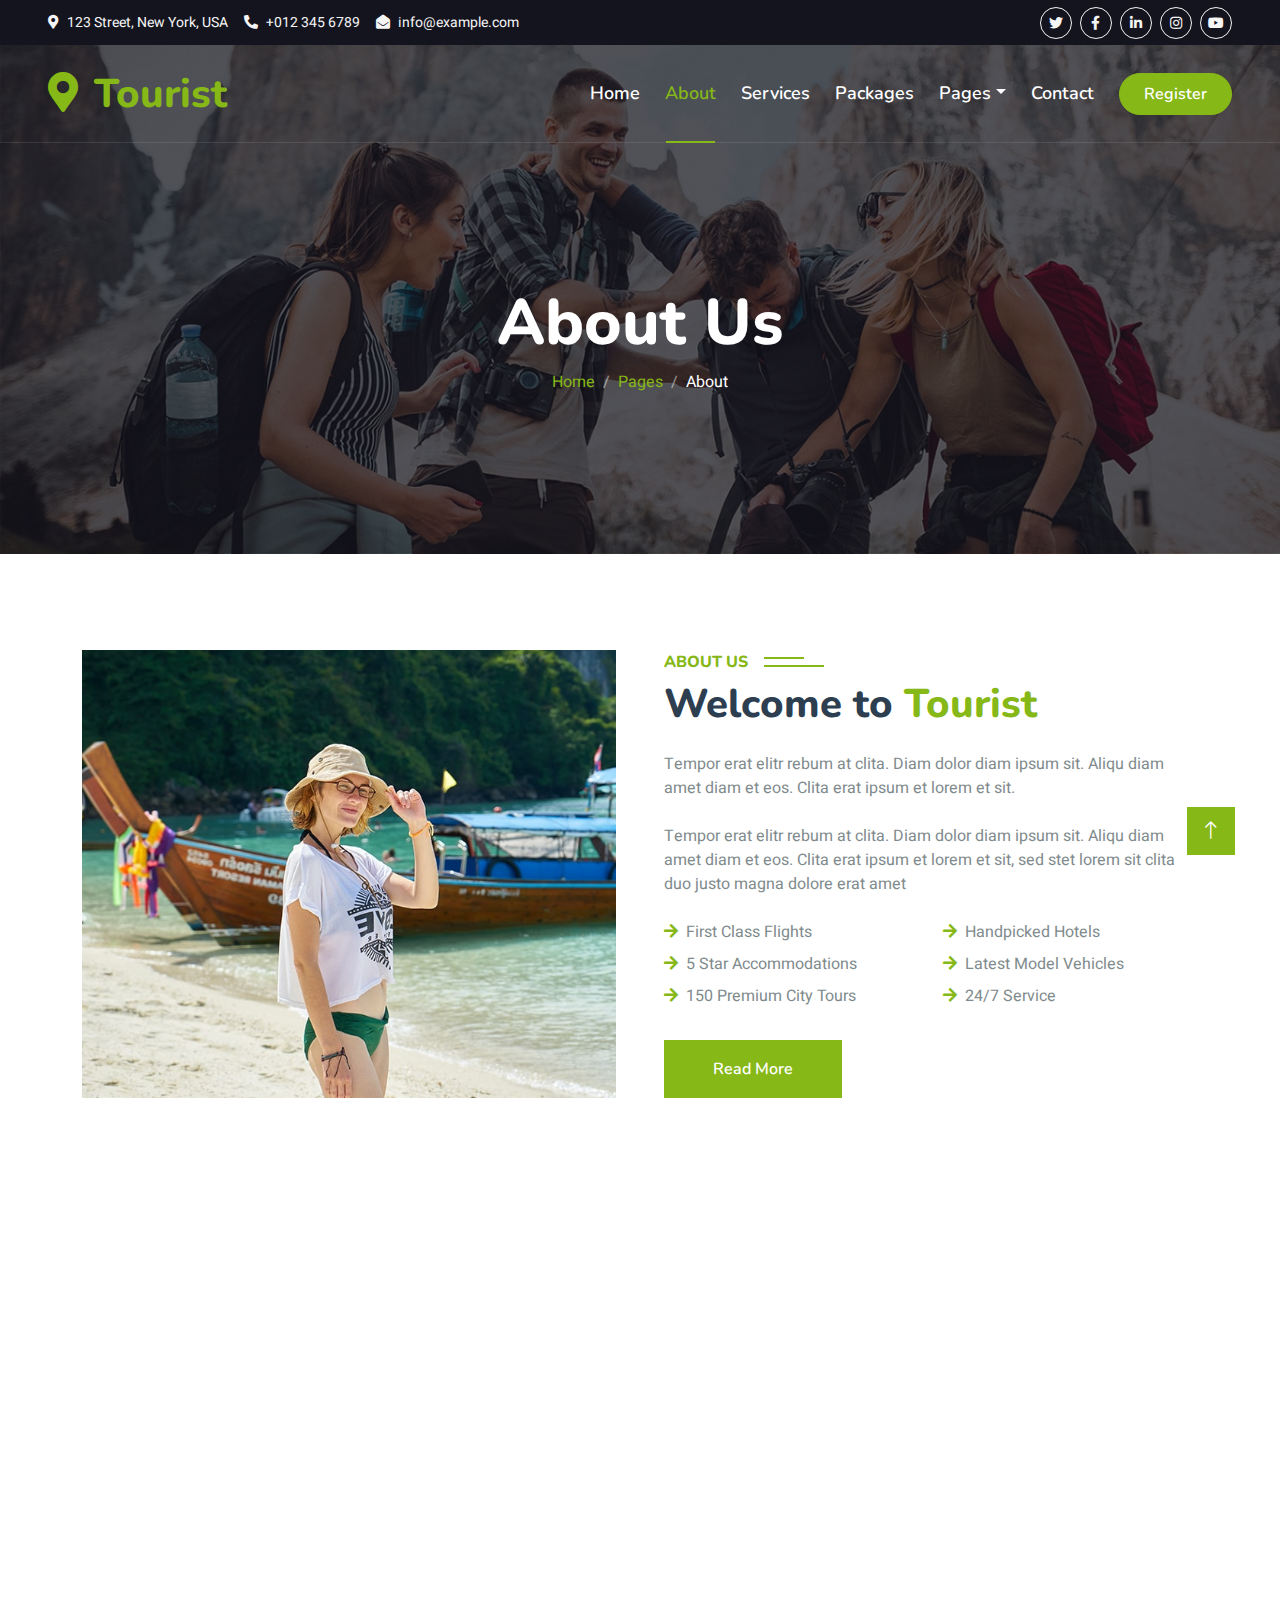
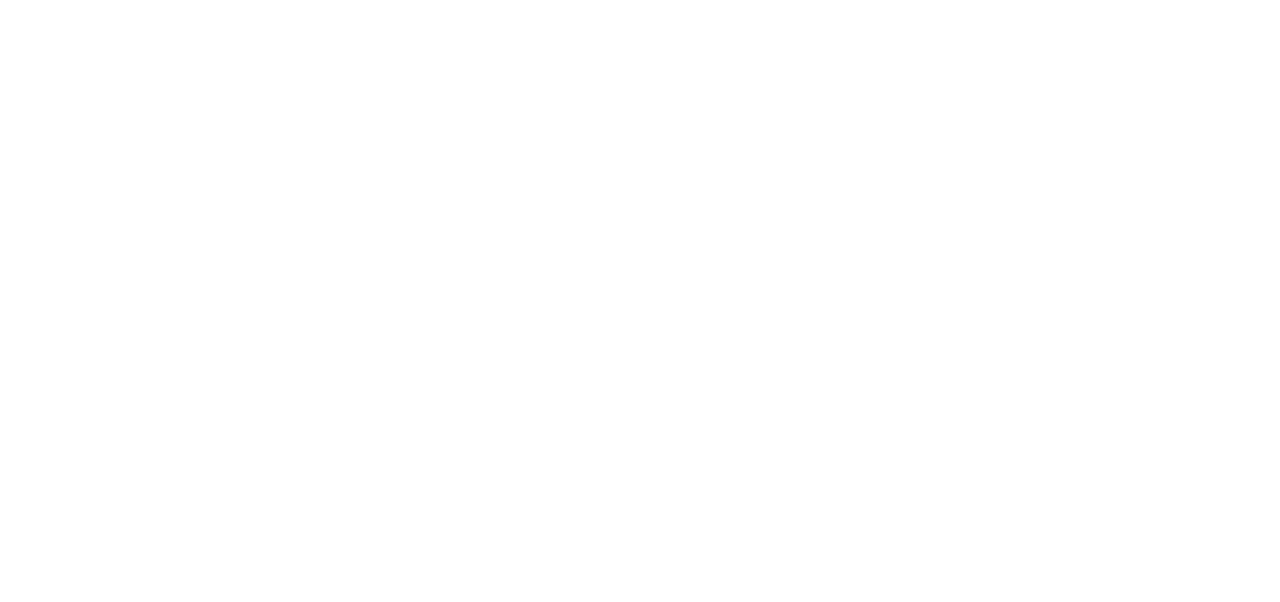
==== about.html @ eff5f2e8 "first commit" ====
<!DOCTYPE html>
<html lang="en">

<head>
    <meta charset="utf-8">
    <title>Tourist - Travel Agency HTML Template</title>
    <meta content="width=device-width, initial-scale=1.0" name="viewport">
    <meta content="" name="keywords">
    <meta content="" name="description">

    <!-- Favicon -->
    <link href="img/favicon.ico" rel="icon">

    <!-- Google Web Fonts -->
    <link rel="preconnect" href="https://fonts.googleapis.com">
    <link rel="preconnect" href="https://fonts.gstatic.com" crossorigin>
    <link href="https://fonts.googleapis.com/css2?family=Heebo:wght@400;500;600&family=Nunito:wght@600;700;800&display=swap" rel="stylesheet">

    <!-- Icon Font Stylesheet -->
    <link href="https://cdnjs.cloudflare.com/ajax/libs/font-awesome/5.10.0/css/all.min.css" rel="stylesheet">
    <link href="https://cdn.jsdelivr.net/npm/bootstrap-icons@1.4.1/font/bootstrap-icons.css" rel="stylesheet">

    <!-- Libraries Stylesheet -->
    <link href="lib/animate/animate.min.css" rel="stylesheet">
    <link href="lib/owlcarousel/assets/owl.carousel.min.css" rel="stylesheet">
    <link href="lib/tempusdominus/css/tempusdominus-bootstrap-4.min.css" rel="stylesheet" />

    <!-- Customized Bootstrap Stylesheet -->
    <link href="css/bootstrap.min.css" rel="stylesheet">

    <!-- Template Stylesheet -->
    <link href="css/style.css" rel="stylesheet">
</head>

<body>
    <!-- Spinner Start -->
    <div id="spinner" class="show bg-white position-fixed translate-middle w-100 vh-100 top-50 start-50 d-flex align-items-center justify-content-center">
        <div class="spinner-border text-primary" style="width: 3rem; height: 3rem;" role="status">
            <span class="sr-only">Loading...</span>
        </div>
    </div>
    <!-- Spinner End -->


    <!-- Topbar Start -->
    <div class="container-fluid bg-dark px-5 d-none d-lg-block">
        <div class="row gx-0">
            <div class="col-lg-8 text-center text-lg-start mb-2 mb-lg-0">
                <div class="d-inline-flex align-items-center" style="height: 45px;">
                    <small class="me-3 text-light"><i class="fa fa-map-marker-alt me-2"></i>123 Street, New York, USA</small>
                    <small class="me-3 text-light"><i class="fa fa-phone-alt me-2"></i>+012 345 6789</small>
                    <small class="text-light"><i class="fa fa-envelope-open me-2"></i>info@example.com</small>
                </div>
            </div>
            <div class="col-lg-4 text-center text-lg-end">
                <div class="d-inline-flex align-items-center" style="height: 45px;">
                    <a class="btn btn-sm btn-outline-light btn-sm-square rounded-circle me-2" href=""><i class="fab fa-twitter fw-normal"></i></a>
                    <a class="btn btn-sm btn-outline-light btn-sm-square rounded-circle me-2" href=""><i class="fab fa-facebook-f fw-normal"></i></a>
                    <a class="btn btn-sm btn-outline-light btn-sm-square rounded-circle me-2" href=""><i class="fab fa-linkedin-in fw-normal"></i></a>
                    <a class="btn btn-sm btn-outline-light btn-sm-square rounded-circle me-2" href=""><i class="fab fa-instagram fw-normal"></i></a>
                    <a class="btn btn-sm btn-outline-light btn-sm-square rounded-circle" href=""><i class="fab fa-youtube fw-normal"></i></a>
                </div>
            </div>
        </div>
    </div>
    <!-- Topbar End -->


    <!-- Navbar & Hero Start -->
    <div class="container-fluid position-relative p-0">
        <nav class="navbar navbar-expand-lg navbar-light px-4 px-lg-5 py-3 py-lg-0">
            <a href="" class="navbar-brand p-0">
                <h1 class="text-primary m-0"><i class="fa fa-map-marker-alt me-3"></i>Tourist</h1>
                <!-- <img src="img/logo.png" alt="Logo"> -->
            </a>
            <button class="navbar-toggler" type="button" data-bs-toggle="collapse" data-bs-target="#navbarCollapse">
                <span class="fa fa-bars"></span>
            </button>
            <div class="collapse navbar-collapse" id="navbarCollapse">
                <div class="navbar-nav ms-auto py-0">
                    <a href="index.html" class="nav-item nav-link">Home</a>
                    <a href="about.html" class="nav-item nav-link active">About</a>
                    <a href="service.html" class="nav-item nav-link">Services</a>
                    <a href="package.html" class="nav-item nav-link">Packages</a>
                    <div class="nav-item dropdown">
                        <a href="#" class="nav-link dropdown-toggle" data-bs-toggle="dropdown">Pages</a>
                        <div class="dropdown-menu m-0">
                            <a href="destination.html" class="dropdown-item">Destination</a>
                            <a href="booking.html" class="dropdown-item">Booking</a>
                            <a href="team.html" class="dropdown-item">Travel Guides</a>
                            <a href="testimonial.html" class="dropdown-item">Testimonial</a>
                            <a href="404.html" class="dropdown-item">404 Page</a>
                        </div>
                    </div>
                    <a href="contact.html" class="nav-item nav-link">Contact</a>
                </div>
                <a href="" class="btn btn-primary rounded-pill py-2 px-4">Register</a>
            </div>
        </nav>

        <div class="container-fluid bg-primary py-5 mb-5 hero-header">
            <div class="container py-5">
                <div class="row justify-content-center py-5">
                    <div class="col-lg-10 pt-lg-5 mt-lg-5 text-center">
                        <h1 class="display-3 text-white animated slideInDown">About Us</h1>
                        <nav aria-label="breadcrumb">
                            <ol class="breadcrumb justify-content-center">
                                <li class="breadcrumb-item"><a href="#">Home</a></li>
                                <li class="breadcrumb-item"><a href="#">Pages</a></li>
                                <li class="breadcrumb-item text-white active" aria-current="page">About</li>
                            </ol>
                        </nav>
                    </div>
                </div>
            </div>
        </div>
    </div>
    <!-- Navbar & Hero End -->


    <!-- About Start -->
    <div class="container-xxl py-5">
        <div class="container">
            <div class="row g-5">
                <div class="col-lg-6 wow fadeInUp" data-wow-delay="0.1s" style="min-height: 400px;">
                    <div class="position-relative h-100">
                        <img class="img-fluid position-absolute w-100 h-100" src="img/about.jpg" alt="" style="object-fit: cover;">
                    </div>
                </div>
                <div class="col-lg-6 wow fadeInUp" data-wow-delay="0.3s">
                    <h6 class="section-title bg-white text-start text-primary pe-3">About Us</h6>
                    <h1 class="mb-4">Welcome to <span class="text-primary">Tourist</span></h1>
                    <p class="mb-4">Tempor erat elitr rebum at clita. Diam dolor diam ipsum sit. Aliqu diam amet diam et eos. Clita erat ipsum et lorem et sit.</p>
                    <p class="mb-4">Tempor erat elitr rebum at clita. Diam dolor diam ipsum sit. Aliqu diam amet diam et eos. Clita erat ipsum et lorem et sit, sed stet lorem sit clita duo justo magna dolore erat amet</p>
                    <div class="row gy-2 gx-4 mb-4">
                        <div class="col-sm-6">
                            <p class="mb-0"><i class="fa fa-arrow-right text-primary me-2"></i>First Class Flights</p>
                        </div>
                        <div class="col-sm-6">
                            <p class="mb-0"><i class="fa fa-arrow-right text-primary me-2"></i>Handpicked Hotels</p>
                        </div>
                        <div class="col-sm-6">
                            <p class="mb-0"><i class="fa fa-arrow-right text-primary me-2"></i>5 Star Accommodations</p>
                        </div>
                        <div class="col-sm-6">
                            <p class="mb-0"><i class="fa fa-arrow-right text-primary me-2"></i>Latest Model Vehicles</p>
                        </div>
                        <div class="col-sm-6">
                            <p class="mb-0"><i class="fa fa-arrow-right text-primary me-2"></i>150 Premium City Tours</p>
                        </div>
                        <div class="col-sm-6">
                            <p class="mb-0"><i class="fa fa-arrow-right text-primary me-2"></i>24/7 Service</p>
                        </div>
                    </div>
                    <a class="btn btn-primary py-3 px-5 mt-2" href="">Read More</a>
                </div>
            </div>
        </div>
    </div>
    <!-- About End -->


    <!-- Team Start -->
    <div class="container-xxl py-5">
        <div class="container">
            <div class="text-center wow fadeInUp" data-wow-delay="0.1s">
                <h6 class="section-title bg-white text-center text-primary px-3">Travel Guide</h6>
                <h1 class="mb-5">Meet Our Guide</h1>
            </div>
            <div class="row g-4">
                <div class="col-lg-3 col-md-6 wow fadeInUp" data-wow-delay="0.1s">
                    <div class="team-item">
                        <div class="overflow-hidden">
                            <img class="img-fluid" src="img/team-1.jpg" alt="">
                        </div>
                        <div class="position-relative d-flex justify-content-center" style="margin-top: -19px;">
                            <a class="btn btn-square mx-1" href=""><i class="fab fa-facebook-f"></i></a>
                            <a class="btn btn-square mx-1" href=""><i class="fab fa-twitter"></i></a>
                            <a class="btn btn-square mx-1" href=""><i class="fab fa-instagram"></i></a>
                        </div>
                        <div class="text-center p-4">
                            <h5 class="mb-0">Full Name</h5>
                            <small>Designation</small>
                        </div>
                    </div>
                </div>
                <div class="col-lg-3 col-md-6 wow fadeInUp" data-wow-delay="0.3s">
                    <div class="team-item">
                        <div class="overflow-hidden">
                            <img class="img-fluid" src="img/team-2.jpg" alt="">
                        </div>
                        <div class="position-relative d-flex justify-content-center" style="margin-top: -19px;">
                            <a class="btn btn-square mx-1" href=""><i class="fab fa-facebook-f"></i></a>
                            <a class="btn btn-square mx-1" href=""><i class="fab fa-twitter"></i></a>
                            <a class="btn btn-square mx-1" href=""><i class="fab fa-instagram"></i></a>
                        </div>
                        <div class="text-center p-4">
                            <h5 class="mb-0">Full Name</h5>
                            <small>Designation</small>
                        </div>
                    </div>
                </div>
                <div class="col-lg-3 col-md-6 wow fadeInUp" data-wow-delay="0.5s">
                    <div class="team-item">
                        <div class="overflow-hidden">
                            <img class="img-fluid" src="img/team-3.jpg" alt="">
                        </div>
                        <div class="position-relative d-flex justify-content-center" style="margin-top: -19px;">
                            <a class="btn btn-square mx-1" href=""><i class="fab fa-facebook-f"></i></a>
                            <a class="btn btn-square mx-1" href=""><i class="fab fa-twitter"></i></a>
                            <a class="btn btn-square mx-1" href=""><i class="fab fa-instagram"></i></a>
                        </div>
                        <div class="text-center p-4">
                            <h5 class="mb-0">Full Name</h5>
                            <small>Designation</small>
                        </div>
                    </div>
                </div>
                <div class="col-lg-3 col-md-6 wow fadeInUp" data-wow-delay="0.7s">
                    <div class="team-item">
                        <div class="overflow-hidden">
                            <img class="img-fluid" src="img/team-4.jpg" alt="">
                        </div>
                        <div class="position-relative d-flex justify-content-center" style="margin-top: -19px;">
                            <a class="btn btn-square mx-1" href=""><i class="fab fa-facebook-f"></i></a>
                            <a class="btn btn-square mx-1" href=""><i class="fab fa-twitter"></i></a>
                            <a class="btn btn-square mx-1" href=""><i class="fab fa-instagram"></i></a>
                        </div>
                        <div class="text-center p-4">
                            <h5 class="mb-0">Full Name</h5>
                            <small>Designation</small>
                        </div>
                    </div>
                </div>
            </div>
        </div>
    </div>
    <!-- Team End -->
        

    <!-- Footer Start -->
    <div class="container-fluid bg-dark text-light footer pt-5 mt-5 wow fadeIn" data-wow-delay="0.1s">
        <div class="container py-5">
            <div class="row g-5">
                <div class="col-lg-3 col-md-6">
                    <h4 class="text-white mb-3">Company</h4>
                    <a class="btn btn-link" href="">About Us</a>
                    <a class="btn btn-link" href="">Contact Us</a>
                    <a class="btn btn-link" href="">Privacy Policy</a>
                    <a class="btn btn-link" href="">Terms & Condition</a>
                    <a class="btn btn-link" href="">FAQs & Help</a>
                </div>
                <div class="col-lg-3 col-md-6">
                    <h4 class="text-white mb-3">Contact</h4>
                    <p class="mb-2"><i class="fa fa-map-marker-alt me-3"></i>123 Street, New York, USA</p>
                    <p class="mb-2"><i class="fa fa-phone-alt me-3"></i>+012 345 67890</p>
                    <p class="mb-2"><i class="fa fa-envelope me-3"></i>info@example.com</p>
                    <div class="d-flex pt-2">
                        <a class="btn btn-outline-light btn-social" href=""><i class="fab fa-twitter"></i></a>
                        <a class="btn btn-outline-light btn-social" href=""><i class="fab fa-facebook-f"></i></a>
                        <a class="btn btn-outline-light btn-social" href=""><i class="fab fa-youtube"></i></a>
                        <a class="btn btn-outline-light btn-social" href=""><i class="fab fa-linkedin-in"></i></a>
                    </div>
                </div>
                <div class="col-lg-3 col-md-6">
                    <h4 class="text-white mb-3">Gallery</h4>
                    <div class="row g-2 pt-2">
                        <div class="col-4">
                            <img class="img-fluid bg-light p-1" src="img/package-1.jpg" alt="">
                        </div>
                        <div class="col-4">
                            <img class="img-fluid bg-light p-1" src="img/package-2.jpg" alt="">
                        </div>
                        <div class="col-4">
                            <img class="img-fluid bg-light p-1" src="img/package-3.jpg" alt="">
                        </div>
                        <div class="col-4">
                            <img class="img-fluid bg-light p-1" src="img/package-2.jpg" alt="">
                        </div>
                        <div class="col-4">
                            <img class="img-fluid bg-light p-1" src="img/package-3.jpg" alt="">
                        </div>
                        <div class="col-4">
                            <img class="img-fluid bg-light p-1" src="img/package-1.jpg" alt="">
                        </div>
                    </div>
                </div>
                <div class="col-lg-3 col-md-6">
                    <h4 class="text-white mb-3">Newsletter</h4>
                    <p>Dolor amet sit justo amet elitr clita ipsum elitr est.</p>
                    <div class="position-relative mx-auto" style="max-width: 400px;">
                        <input class="form-control border-primary w-100 py-3 ps-4 pe-5" type="text" placeholder="Your email">
                        <button type="button" class="btn btn-primary py-2 position-absolute top-0 end-0 mt-2 me-2">SignUp</button>
                    </div>
                </div>
            </div>
        </div>
        <div class="container">
            <div class="copyright">
                <div class="row">
                    <div class="col-md-6 text-center text-md-start mb-3 mb-md-0">
                        &copy; <a class="border-bottom" href="#">Your Site Name</a>, All Right Reserved.

                        <!--/*** This template is free as long as you keep the footer author’s credit link/attribution link/backlink. If you'd like to use the template without the footer author’s credit link/attribution link/backlink, you can purchase the Credit Removal License from "https://htmlcodex.com/credit-removal". Thank you for your support. ***/-->
                        Designed By <a class="border-bottom" href="https://htmlcodex.com">HTML Codex</a>
                    </div>
                    <div class="col-md-6 text-center text-md-end">
                        <div class="footer-menu">
                            <a href="">Home</a>
                            <a href="">Cookies</a>
                            <a href="">Help</a>
                            <a href="">FQAs</a>
                        </div>
                    </div>
                </div>
            </div>
        </div>
    </div>
    <!-- Footer End -->


    <!-- Back to Top -->
    <a href="#" class="btn btn-lg btn-primary btn-lg-square back-to-top"><i class="bi bi-arrow-up"></i></a>


    <!-- JavaScript Libraries -->
    <script src="https://code.jquery.com/jquery-3.4.1.min.js"></script>
    <script src="https://cdn.jsdelivr.net/npm/bootstrap@5.0.0/dist/js/bootstrap.bundle.min.js"></script>
    <script src="lib/wow/wow.min.js"></script>
    <script src="lib/easing/easing.min.js"></script>
    <script src="lib/waypoints/waypoints.min.js"></script>
    <script src="lib/owlcarousel/owl.carousel.min.js"></script>
    <script src="lib/tempusdominus/js/moment.min.js"></script>
    <script src="lib/tempusdominus/js/moment-timezone.min.js"></script>
    <script src="lib/tempusdominus/js/tempusdominus-bootstrap-4.min.js"></script>

    <!-- Template Javascript -->
    <script src="js/main.js"></script>
</body>

</html>
---- css/style.css ----
/********** Template CSS **********/
:root {
    --primary: #86B817;
    --secondary: #FE8800;
    --light: #F5F5F5;
    --dark: #14141F;
}

.fw-medium {
    font-weight: 600 !important;
}

.fw-semi-bold {
    font-weight: 700 !important;
}

.back-to-top {
    position: fixed;
    display: none;
    right: 45px;
    bottom: 45px;
    z-index: 99;
}


/*** Spinner ***/
#spinner {
    opacity: 0;
    visibility: hidden;
    transition: opacity .5s ease-out, visibility 0s linear .5s;
    z-index: 99999;
}

#spinner.show {
    transition: opacity .5s ease-out, visibility 0s linear 0s;
    visibility: visible;
    opacity: 1;
}


/*** Button ***/
.btn {
    font-family: 'Nunito', sans-serif;
    font-weight: 600;
    transition: .5s;
}

.btn.btn-primary,
.btn.btn-secondary {
    color: #FFFFFF;
}

.btn-square {
    width: 38px;
    height: 38px;
}

.btn-sm-square {
    width: 32px;
    height: 32px;
}

.btn-lg-square {
    width: 48px;
    height: 48px;
}

.btn-square,
.btn-sm-square,
.btn-lg-square {
    padding: 0;
    display: flex;
    align-items: center;
    justify-content: center;
    font-weight: normal;
    border-radius: 0px;
}


/*** Navbar ***/
.navbar-light .navbar-nav .nav-link {
    font-family: 'Nunito', sans-serif;
    position: relative;
    margin-right: 25px;
    padding: 35px 0;
    color: #FFFFFF !important;
    font-size: 18px;
    font-weight: 600;
    outline: none;
    transition: .5s;
}

.sticky-top.navbar-light .navbar-nav .nav-link {
    padding: 20px 0;
    color: var(--dark) !important;
}

.navbar-light .navbar-nav .nav-link:hover,
.navbar-light .navbar-nav .nav-link.active {
    color: var(--primary) !important;
}

.navbar-light .navbar-brand img {
    max-height: 60px;
    transition: .5s;
}

.sticky-top.navbar-light .navbar-brand img {
    max-height: 45px;
}

@media (max-width: 991.98px) {
    .sticky-top.navbar-light {
        position: relative;
        background: #FFFFFF;
    }

    .navbar-light .navbar-collapse {
        margin-top: 15px;
        border-top: 1px solid #DDDDDD;
    }

    .navbar-light .navbar-nav .nav-link,
    .sticky-top.navbar-light .navbar-nav .nav-link {
        padding: 10px 0;
        margin-left: 0;
        color: var(--dark) !important;
    }

    .navbar-light .navbar-brand img {
        max-height: 45px;
    }
}

@media (min-width: 992px) {
    .navbar-light {
        position: absolute;
        width: 100%;
        top: 0;
        left: 0;
        border-bottom: 1px solid rgba(256, 256, 256, .1);
        z-index: 999;
    }
    
    .sticky-top.navbar-light {
        position: fixed;
        background: #FFFFFF;
    }

    .navbar-light .navbar-nav .nav-link::before {
        position: absolute;
        content: "";
        width: 0;
        height: 2px;
        bottom: -1px;
        left: 50%;
        background: var(--primary);
        transition: .5s;
    }

    .navbar-light .navbar-nav .nav-link:hover::before,
    .navbar-light .navbar-nav .nav-link.active::before {
        width: calc(100% - 2px);
        left: 1px;
    }

    .navbar-light .navbar-nav .nav-link.nav-contact::before {
        display: none;
    }
}


/*** Hero Header ***/
.hero-header {
    background: linear-gradient(rgba(20, 20, 31, .7), rgba(20, 20, 31, .7)), url(../img/bg-hero.jpg);
    background-position: center center;
    background-repeat: no-repeat;
    background-size: cover;
}

.breadcrumb-item + .breadcrumb-item::before {
    color: rgba(255, 255, 255, .5);
}


/*** Section Title ***/
.section-title {
    position: relative;
    display: inline-block;
    text-transform: uppercase;
}

.section-title::before {
    position: absolute;
    content: "";
    width: calc(100% + 80px);
    height: 2px;
    top: 4px;
    left: -40px;
    background: var(--primary);
    z-index: -1;
}

.section-title::after {
    position: absolute;
    content: "";
    width: calc(100% + 120px);
    height: 2px;
    bottom: 5px;
    left: -60px;
    background: var(--primary);
    z-index: -1;
}

.section-title.text-start::before {
    width: calc(100% + 40px);
    left: 0;
}

.section-title.text-start::after {
    width: calc(100% + 60px);
    left: 0;
}


/*** Service ***/
.service-item {
    box-shadow: 0 0 45px rgba(0, 0, 0, .08);
    transition: .5s;
}

.service-item:hover {
    background: var(--primary);
}

.service-item * {
    transition: .5s;
}

.service-item:hover * {
    color: var(--light) !important;
}


/*** Destination ***/
.destination img {
    transition: .5s;
}

.destination a:hover img {
    transform: scale(1.1);
}


/*** Package ***/
.package-item {
    box-shadow: 0 0 45px rgba(0, 0, 0, .08);
}

.package-item img {
    transition: .5s;
}

.package-item:hover img {
    transform: scale(1.1);
}


/*** Booking ***/
.booking {
    background: linear-gradient(rgba(15, 23, 43, .7), rgba(15, 23, 43, .7)), url(../img/booking.jpg);
    background-position: center center;
    background-repeat: no-repeat;
    background-size: cover;
}


/*** Team ***/
.team-item {
    box-shadow: 0 0 45px rgba(0, 0, 0, .08);
}

.team-item img {
    transition: .5s;
}

.team-item:hover img {
    transform: scale(1.1);
}

.team-item .btn {
    background: #FFFFFF;
    color: var(--primary);
    border-radius: 20px;
    border-bottom: 1px solid var(--primary);
}

.team-item .btn:hover {
    background: var(--primary);
    color: #FFFFFF;
}


/*** Testimonial ***/
.testimonial-carousel::before {
    position: absolute;
    content: "";
    top: 0;
    left: 0;
    height: 100%;
    width: 0;
    background: linear-gradient(to right, rgba(255, 255, 255, 1) 0%, rgba(255, 255, 255, 0) 100%);
    z-index: 1;
}

.testimonial-carousel::after {
    position: absolute;
    content: "";
    top: 0;
    right: 0;
    height: 100%;
    width: 0;
    background: linear-gradient(to left, rgba(255, 255, 255, 1) 0%, rgba(255, 255, 255, 0) 100%);
    z-index: 1;
}

@media (min-width: 768px) {
    .testimonial-carousel::before,
    .testimonial-carousel::after {
        width: 200px;
    }
}

@media (min-width: 992px) {
    .testimonial-carousel::before,
    .testimonial-carousel::after {
        width: 300px;
    }
}

.testimonial-carousel .owl-item .testimonial-item,
.testimonial-carousel .owl-item.center .testimonial-item * {
    transition: .5s;
}

.testimonial-carousel .owl-item.center .testimonial-item {
    background: var(--primary) !important;
    border-color: var(--primary) !important;
}

.testimonial-carousel .owl-item.center .testimonial-item * {
    color: #FFFFFF !important;
}

.testimonial-carousel .owl-dots {
    margin-top: 24px;
    display: flex;
    align-items: flex-end;
    justify-content: center;
}

.testimonial-carousel .owl-dot {
    position: relative;
    display: inline-block;
    margin: 0 5px;
    width: 15px;
    height: 15px;
    border: 1px solid #CCCCCC;
    border-radius: 15px;
    transition: .5s;
}

.testimonial-carousel .owl-dot.active {
    background: var(--primary);
    border-color: var(--primary);
}


/*** Footer ***/
.footer .btn.btn-social {
    margin-right: 5px;
    width: 35px;
    height: 35px;
    display: flex;
    align-items: center;
    justify-content: center;
    color: var(--light);
    font-weight: normal;
    border: 1px solid #FFFFFF;
    border-radius: 35px;
    transition: .3s;
}

.footer .btn.btn-social:hover {
    color: var(--primary);
}

.footer .btn.btn-link {
    display: block;
    margin-bottom: 5px;
    padding: 0;
    text-align: left;
    color: #FFFFFF;
    font-size: 15px;
    font-weight: normal;
    text-transform: capitalize;
    transition: .3s;
}

.footer .btn.btn-link::before {
    position: relative;
    content: "\f105";
    font-family: "Font Awesome 5 Free";
    font-weight: 900;
    margin-right: 10px;
}

.footer .btn.btn-link:hover {
    letter-spacing: 1px;
    box-shadow: none;
}

.footer .copyright {
    padding: 25px 0;
    font-size: 15px;
    border-top: 1px solid rgba(256, 256, 256, .1);
}

.footer .copyright a {
    color: var(--light);
}

.footer .footer-menu a {
    margin-right: 15px;
    padding-right: 15px;
    border-right: 1px solid rgba(255, 255, 255, .1);
}

.footer .footer-menu a:last-child {
    margin-right: 0;
    padding-right: 0;
    border-right: none;
}
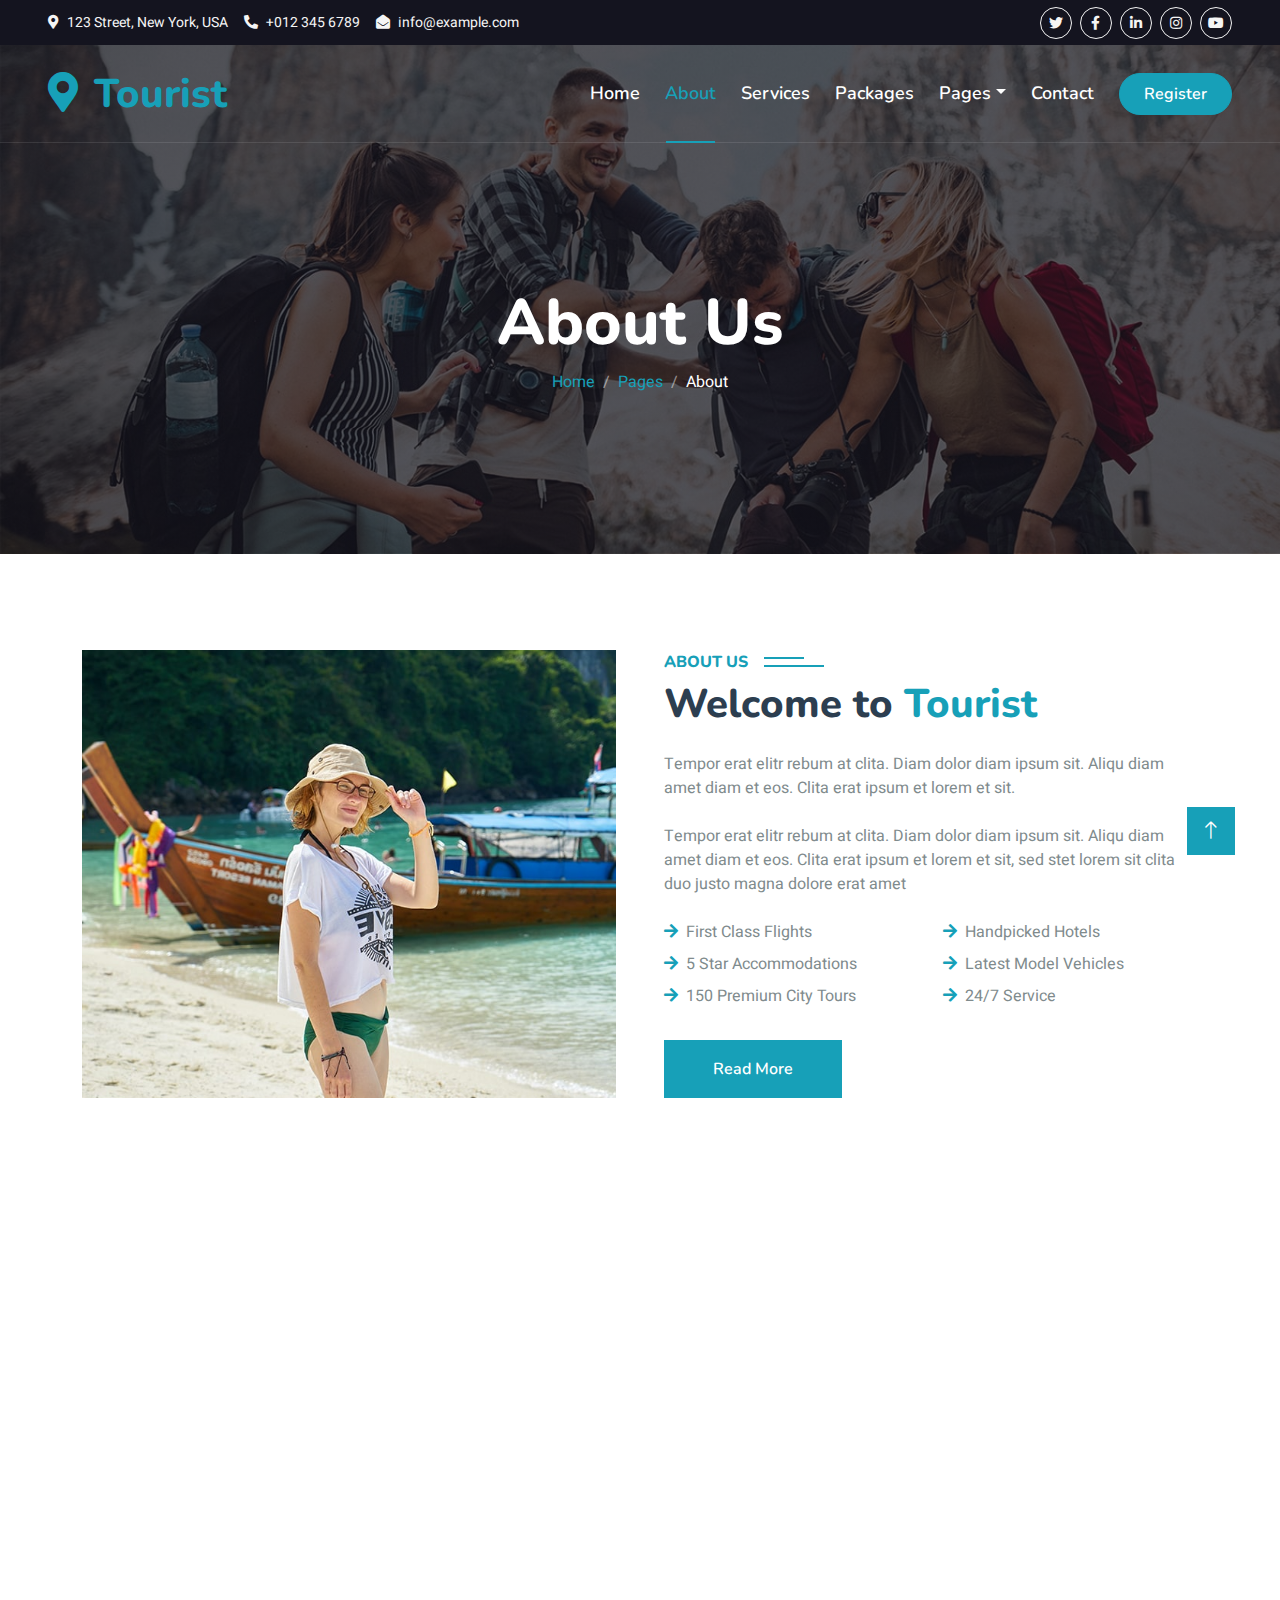
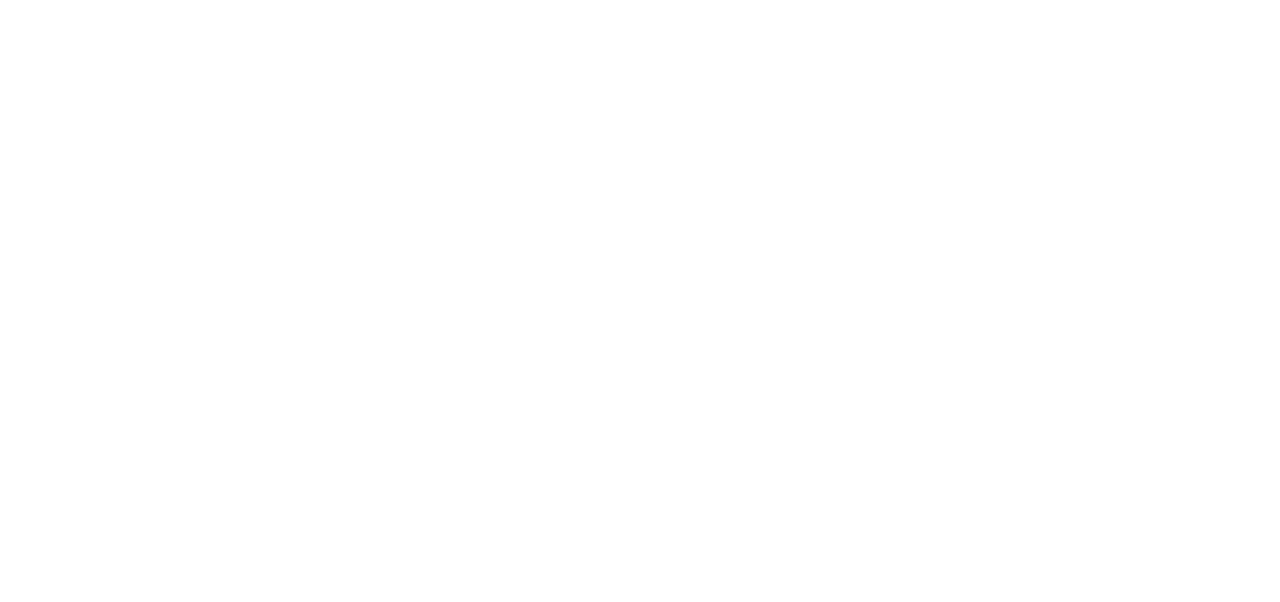
==== commit 6e32a92f: "change color" ====
--- a/about.html
+++ b/about.html
@@ -34,11 +34,11 @@
 
 <body>
     <!-- Spinner Start -->
-    <div id="spinner" class="show bg-white position-fixed translate-middle w-100 vh-100 top-50 start-50 d-flex align-items-center justify-content-center">
+    <!-- <div id="spinner" class="show bg-white position-fixed translate-middle w-100 vh-100 top-50 start-50 d-flex align-items-center justify-content-center">
         <div class="spinner-border text-primary" style="width: 3rem; height: 3rem;" role="status">
             <span class="sr-only">Loading...</span>
         </div>
-    </div>
+    </div> -->
     <!-- Spinner End -->
 
 
